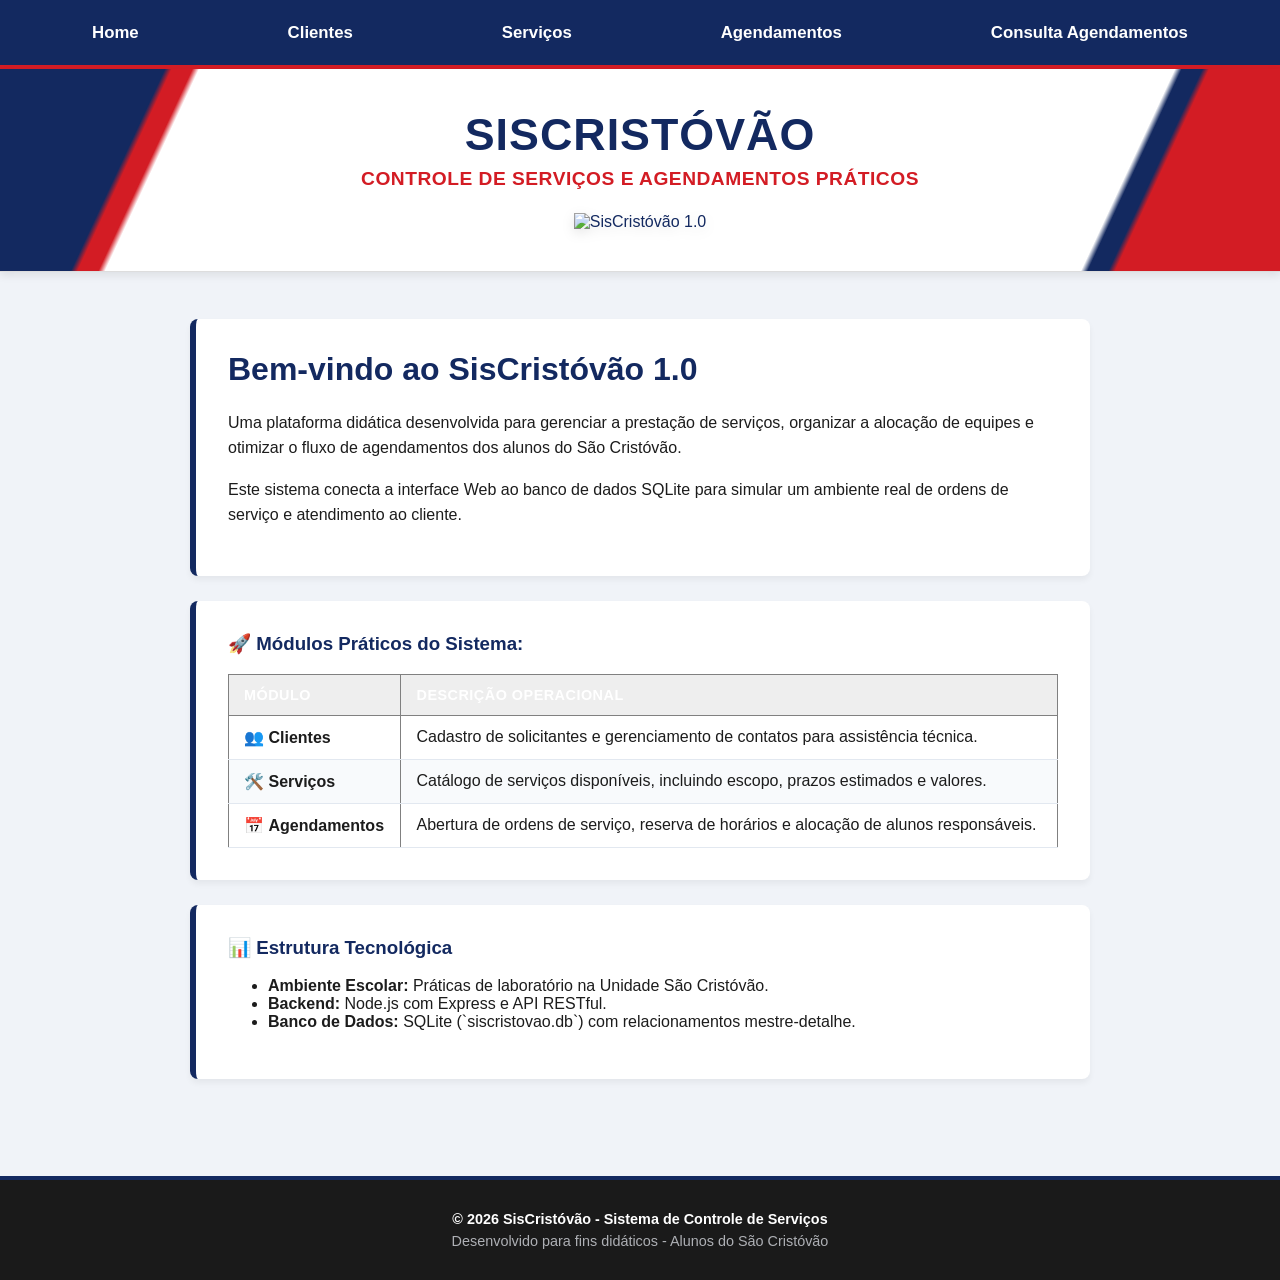
==== index.html @ ef63f464 "Add files via upload" ====
<!DOCTYPE html>
<html lang="pt-br">
<head>
    <meta charset="UTF-8">
    <link rel="stylesheet" href="estilo.css">
    <title>SisCristóvão - Home</title>
</head>
<body>
    <nav>
        <a href="index.html">Home</a>
        <a href="clientes.html">Clientes</a>
        <a href="servicos.html">Serviços</a>
        <a href="agendamentos.html">Agendamentos</a>
        <a href="consulta_agendamentos.html">Consulta Agendamentos</a>
    </nav>

    <header class="banner">
        <h1>SisCristóvão</h1>
        <p>Controle de Serviços e Agendamentos Práticos</p>
        <img src="imagens/banner.jtif" alt="SisCristóvão 1.0" width="300">
    </header>

    <div class="container">
        <div class="card">
            <h1>Bem-vindo ao SisCristóvão 1.0</h1>
            <p>Uma plataforma didática desenvolvida para gerenciar a prestação de serviços, organizar a alocação de equipes e otimizar o fluxo de agendamentos dos alunos do São Cristóvão.</p>
            
            <p>Este sistema conecta a interface Web ao banco de dados SQLite para simular um ambiente real de ordens de serviço e atendimento ao cliente.</p>
        </div>

        <div class="card" style="margin-top: 20px;">
            <h3>🚀 Módulos Práticos do Sistema:</h3>
            <table border="1" style="width:100%; border-collapse: collapse; margin-top: 10px;">
                <thead>
                    <tr style="background-color: #eee;">
                        <th>Módulo</th>
                        <th>Descrição Operacional</th>
                    </tr>
                </thead>
                <tbody>
                    <tr>
                        <td>👥 <strong>Clientes</strong></td>
                        <td>Cadastro de solicitantes e gerenciamento de contatos para assistência técnica.</td>
                    </tr>
                    <tr>
                        <td>🛠️ <strong>Serviços</strong></td>
                        <td>Catálogo de serviços disponíveis, incluindo escopo, prazos estimados e valores.</td>
                    </tr>
                    <tr>
                        <td>📅 <strong>Agendamentos</strong></td>
                        <td>Abertura de ordens de serviço, reserva de horários e alocação de alunos responsáveis.</td>
                    </tr>
                </tbody>
            </table>
        </div>

        <div class="card" style="margin-top: 20px;">
            <h3>📊 Estrutura Tecnológica</h3>
            <ul>
                <li><strong>Ambiente Escolar:</strong> Práticas de laboratório na Unidade São Cristóvão.</li>
                <li><strong>Backend:</strong> Node.js com Express e API RESTful.</li>
                <li><strong>Banco de Dados:</strong> SQLite (`siscristovao.db`) com relacionamentos mestre-detalhe.</li>
            </ul>
        </div>
    </div>

    <footer class="rodape">
        <div class="container-rodape">
            <p>&copy; 2026 SisCristóvão - Sistema de Controle de Serviços</p>
            <p>Desenvolvido para fins didáticos - Alunos do São Cristóvão</p>
        </div>
    </footer>
</body>
</html>
---- estilo.css ----
/* ==========================================================================
   PALETA DE CORES OFICIAL - COLÉGIO ESTADUAL SÃO CRISTÓVÃO
   ========================================================================== */
:root {
    --primary-blue: #132960;   /* Azul escuro do escudo e estruturas */
    --accent-red: #D31C24;     /* Vermelho vivo dos detalhes e textos */
    --bg-white: #FFFFFF;       /* Branco puro para blocos e destaques */
    --bg-light: #F0F3F8;       /* Cinza azulado bem claro para o fundo do site */
    --text-dark: #1C1C1C;      /* Cinza quase preto para melhor leitura */
    --text-muted: #555555;     /* Cinza médio para textos secundários */
}

/* ==========================================================================
   ESTRUTURA GERAL DA PÁGINA
   ========================================================================== */
body {
    font-family: 'Segoe UI', Tahoma, Geneva, Verdana, sans-serif;
    margin: 0;
    background-color: var(--bg-light);
    color: var(--text-dark);
    display: flex;
    flex-direction: column;
    min-height: 100vh;
}

/* O container principal estica para empurrar o rodapé para baixo */
.container {
    padding: 2rem 1rem;
    max-width: 900px;
    margin: 0 auto;
    flex: 1;
}

/* ==========================================================================
   MENU DE NAVEGAÇÃO (NAV) - Estilo Azul Escuro com Hover Vermelho
   ========================================================================== */
nav {
    background-color: var(--primary-blue);
    padding: 1.1rem;
    display: flex;
    justify-content: space-around;
    box-shadow: 0 4px 10px rgba(0, 0, 0, 0.15);
    border-bottom: 4px solid var(--accent-red); /* Faixa vermelha de destaque */
}

nav a {
    color: var(--bg-white);
    text-decoration: none;
    font-weight: bold;
    font-size: 1.05rem;
    padding: 5px 12px;
    border-radius: 4px;
    transition: all 0.3s ease;
}

nav a:hover {
    background-color: var(--accent-red);
    color: var(--bg-white);
}

/* ==========================================================================
   HEADER / BANNER PRINCIPAL (Inspirado fielmente no design da placa)
   ========================================================================== */
.banner {
    /* Base branca com as curvas geométricas vermelha e azul nas extremidades */
    background: 
        linear-gradient(115deg, var(--primary-blue) 12%, transparent 12.5%),
        linear-gradient(295deg, var(--accent-red) 12%, transparent 12.5%),
        linear-gradient(115deg, var(--accent-red) 14%, transparent 14.5%),
        linear-gradient(295deg, var(--primary-blue) 14%, transparent 14.5%),
        var(--bg-white);
    
    color: var(--primary-blue);
    padding: 40px 20px;
    text-align: center;
    box-shadow: 0 4px 8px rgba(0,0,0,0.08);
    margin-bottom: 15px;
    border-bottom: 1px solid #DDD;
}

.banner h1 {
    margin: 0;
    font-size: 2.8rem;
    font-weight: 800;
    text-transform: uppercase;
    letter-spacing: 1px;
    color: var(--primary-blue);
}

.banner p {
    margin: 8px 0;
    font-size: 1.2rem;
    font-weight: bold;
    color: var(--accent-red); /* O subtítulo imita a linha vermelha inferior da placa */
    text-transform: uppercase;
    letter-spacing: 0.5px;
}

.banner img {
    margin-top: 15px;
    max-width: 100%;
    height: auto;
    filter: drop-shadow(0px 4px 6px rgba(0,0,0,0.1));
}

/* ==========================================================================
   CARDS DE CONTEÚDO
   ========================================================================== */
.card {
    background: var(--bg-white);
    padding: 2rem;
    border-radius: 8px;
    box-shadow: 0 4px 6px rgba(0, 0, 0, 0.05);
    border-left: 6px solid var(--primary-blue); /* Detalhe azul na lateral esquerda */
    margin-bottom: 25px;
}

.card h1, .card h2, .card h3 {
    color: var(--primary-blue);
    margin-top: 0;
}

.card p {
    line-height: 1.6;
    color: var(--text-dark);
}

hr {
    border: 0;
    height: 1px;
    background: #E0E0E0;
    margin: 1.5rem 0;
}

/* ==========================================================================
   FORMULÁRIOS E INPUTS
   ========================================================================== */
input, select, button {
    width: 100%;
    padding: 0.85rem;
    margin: 0.6rem 0;
    border: 2px solid #CBD5E1;
    border-radius: 6px;
    box-sizing: border-box;
    font-size: 1rem;
    transition: all 0.3s ease;
}

input:focus, select:focus {
    outline: none;
    border-color: var(--primary-blue);
    box-shadow: 0 0 0 3px rgba(19, 41, 96, 0.15);
}

/* Botão Principal em Vermelho Destaque (Estilo Escolar) */
button, button[type="submit"] {
    background-color: var(--accent-red);
    color: var(--bg-white);
    font-weight: bold;
    border: none;
    cursor: pointer;
    text-transform: uppercase;
    letter-spacing: 0.5px;
    box-shadow: 0 3px 6px rgba(211, 28, 36, 0.2);
}

button:hover {
    background-color: #A81319; /* Vermelho um pouco mais escuro para o hover */
    transform: translateY(-1px);
    box-shadow: 0 4px 8px rgba(211, 28, 36, 0.3);
}

/* ==========================================================================
   TABELAS DE DADOS
   ========================================================================== */
table {
    width: 100%;
    border-collapse: collapse;
    margin-top: 1.2rem;
    background-color: var(--bg-white);
}

th, td {
    padding: 12px 15px;
    text-align: left;
}

thead tr {
    background-color: var(--primary-blue);
    color: var(--bg-white);
}

th {
    font-weight: 600;
    text-transform: uppercase;
    font-size: 0.9rem;
    letter-spacing: 0.5px;
}

tbody tr {
    border-bottom: 1px solid #E2E8F0;
    transition: background-color 0.2s ease;
}

/* Efeito zebra suave nas linhas da tabela */
tbody tr:nth-of-type(even) {
    background-color: #F8FAFC;
}

tbody tr:hover {
    background-color: #EDF2F7;
}

/* Botão de ação menor dentro das tabelas */
td button {
    padding: 6px 12px;
    font-size: 0.85rem;
    width: auto;
    margin: 0;
    background-color: var(--primary-blue);
}

td button:hover {
    background-color: #0A1738;
}

/* ==========================================================================
   RODAPÉ (FOOTER) - Estilo Dark Técnico
   ========================================================================== */
.rodape {
    background-color: #1A1A1A; /* Fundo cinza escuro grafite */
    color: #AEB0B5;
    text-align: center;
    padding: 25px 0;
    margin-top: 40px;
    width: 100%;
    border-top: 4px solid var(--primary-blue); /* Linha azul de fechamento */
}

.container-rodape p {
    margin: 6px 0;
    font-size: 0.9rem;
}

.container-rodape p:first-child {
    color: var(--bg-white);
    font-weight: bold;
}
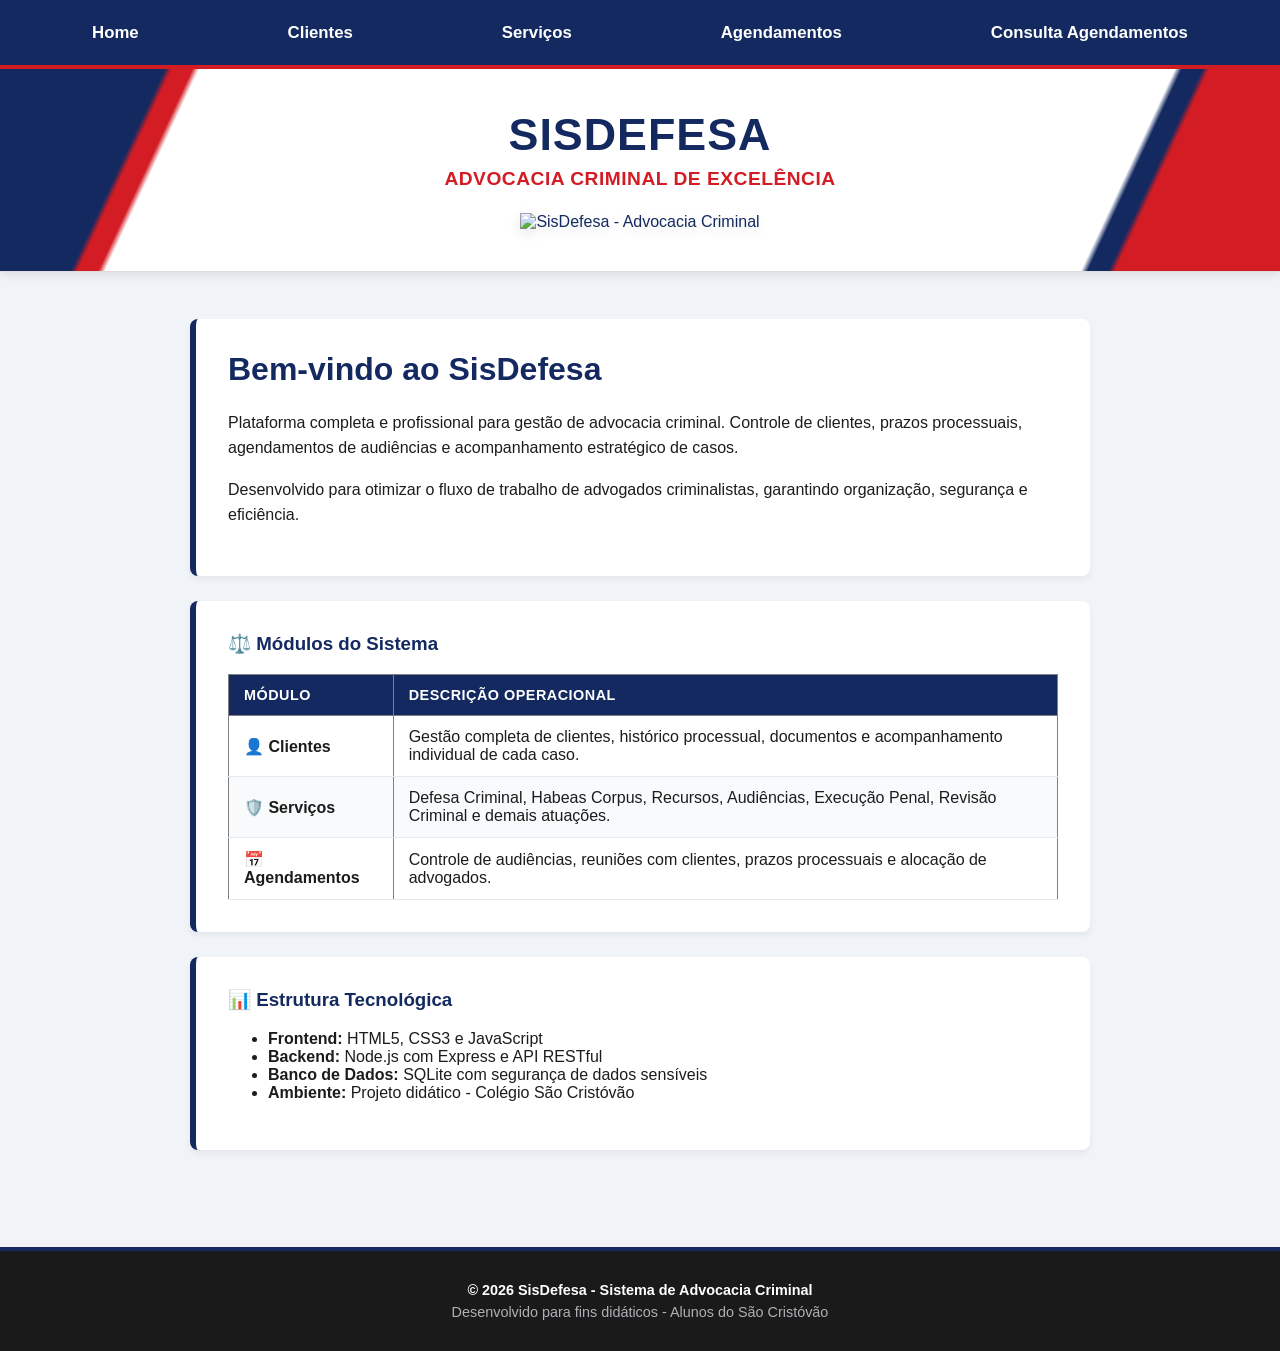
==== commit 35111213: "Update index.html" ====
--- a/index.html
+++ b/index.html
@@ -2,8 +2,10 @@
 <html lang="pt-br">
 <head>
     <meta charset="UTF-8">
+    <meta name="viewport" content="width=device-width, initial-scale=1.0">
+    <title>SisDefesa | Advocacia Criminal</title>
     <link rel="stylesheet" href="estilo.css">
-    <title>SisCristóvão - Home</title>
+    <link rel="stylesheet" href="https://cdnjs.cloudflare.com/ajax/libs/font-awesome/6.6.0/css/all.min.css">
 </head>
 <body>
     <nav>
@@ -15,60 +17,61 @@
     </nav>
 
     <header class="banner">
-        <h1>SisCristóvão</h1>
-        <p>Controle de Serviços e Agendamentos Práticos</p>
-        <img src="imagens/banner.jtif" alt="SisCristóvão 1.0" width="300">
+        <h1>SisDefesa</h1>
+        <p>Advocacia Criminal de Excelência</p>
+        <img src="imagens/banner.jpg" alt="SisDefesa - Advocacia Criminal" width="300">
     </header>
 
     <div class="container">
         <div class="card">
-            <h1>Bem-vindo ao SisCristóvão 1.0</h1>
-            <p>Uma plataforma didática desenvolvida para gerenciar a prestação de serviços, organizar a alocação de equipes e otimizar o fluxo de agendamentos dos alunos do São Cristóvão.</p>
+            <h1>Bem-vindo ao SisDefesa</h1>
+            <p>Plataforma completa e profissional para gestão de advocacia criminal. Controle de clientes, prazos processuais, agendamentos de audiências e acompanhamento estratégico de casos.</p>
             
-            <p>Este sistema conecta a interface Web ao banco de dados SQLite para simular um ambiente real de ordens de serviço e atendimento ao cliente.</p>
+            <p>Desenvolvido para otimizar o fluxo de trabalho de advogados criminalistas, garantindo organização, segurança e eficiência.</p>
         </div>
 
-        <div class="card" style="margin-top: 20px;">
-            <h3>🚀 Módulos Práticos do Sistema:</h3>
-            <table border="1" style="width:100%; border-collapse: collapse; margin-top: 10px;">
+        <div class="card">
+            <h3>⚖️ Módulos do Sistema</h3>
+            <table border="1">
                 <thead>
-                    <tr style="background-color: #eee;">
+                    <tr>
                         <th>Módulo</th>
                         <th>Descrição Operacional</th>
                     </tr>
                 </thead>
                 <tbody>
                     <tr>
-                        <td>👥 <strong>Clientes</strong></td>
-                        <td>Cadastro de solicitantes e gerenciamento de contatos para assistência técnica.</td>
+                        <td><strong>👤 Clientes</strong></td>
+                        <td>Gestão completa de clientes, histórico processual, documentos e acompanhamento individual de cada caso.</td>
                     </tr>
                     <tr>
-                        <td>🛠️ <strong>Serviços</strong></td>
-                        <td>Catálogo de serviços disponíveis, incluindo escopo, prazos estimados e valores.</td>
+                        <td><strong>🛡️ Serviços</strong></td>
+                        <td>Defesa Criminal, Habeas Corpus, Recursos, Audiências, Execução Penal, Revisão Criminal e demais atuações.</td>
                     </tr>
                     <tr>
-                        <td>📅 <strong>Agendamentos</strong></td>
-                        <td>Abertura de ordens de serviço, reserva de horários e alocação de alunos responsáveis.</td>
+                        <td><strong>📅 Agendamentos</strong></td>
+                        <td>Controle de audiências, reuniões com clientes, prazos processuais e alocação de advogados.</td>
                     </tr>
                 </tbody>
             </table>
         </div>
 
-        <div class="card" style="margin-top: 20px;">
+        <div class="card">
             <h3>📊 Estrutura Tecnológica</h3>
             <ul>
-                <li><strong>Ambiente Escolar:</strong> Práticas de laboratório na Unidade São Cristóvão.</li>
-                <li><strong>Backend:</strong> Node.js com Express e API RESTful.</li>
-                <li><strong>Banco de Dados:</strong> SQLite (`siscristovao.db`) com relacionamentos mestre-detalhe.</li>
+                <li><strong>Frontend:</strong> HTML5, CSS3 e JavaScript</li>
+                <li><strong>Backend:</strong> Node.js com Express e API RESTful</li>
+                <li><strong>Banco de Dados:</strong> SQLite com segurança de dados sensíveis</li>
+                <li><strong>Ambiente:</strong> Projeto didático - Colégio São Cristóvão</li>
             </ul>
         </div>
     </div>
 
     <footer class="rodape">
         <div class="container-rodape">
-            <p>&copy; 2026 SisCristóvão - Sistema de Controle de Serviços</p>
+            <p>&copy; 2026 SisDefesa - Sistema de Advocacia Criminal</p>
             <p>Desenvolvido para fins didáticos - Alunos do São Cristóvão</p>
         </div>
     </footer>
 </body>
-</html>+</html>
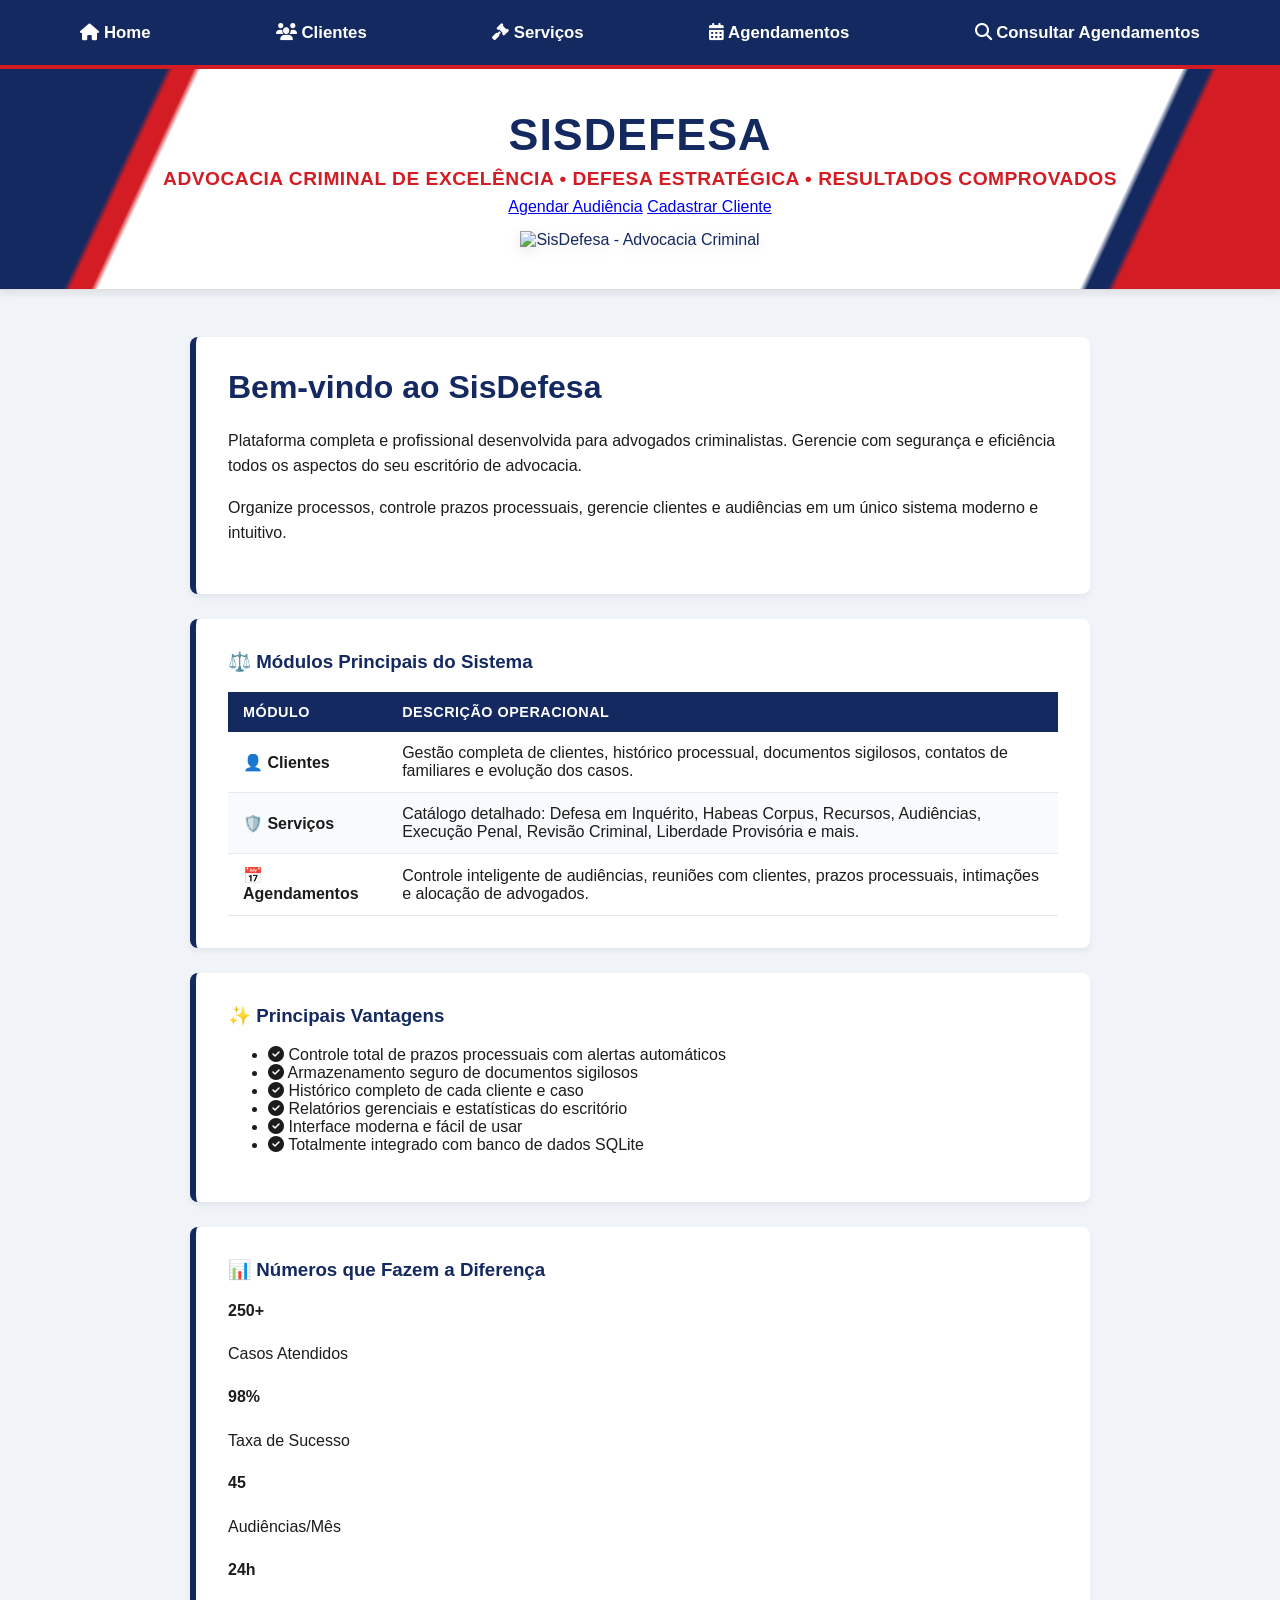
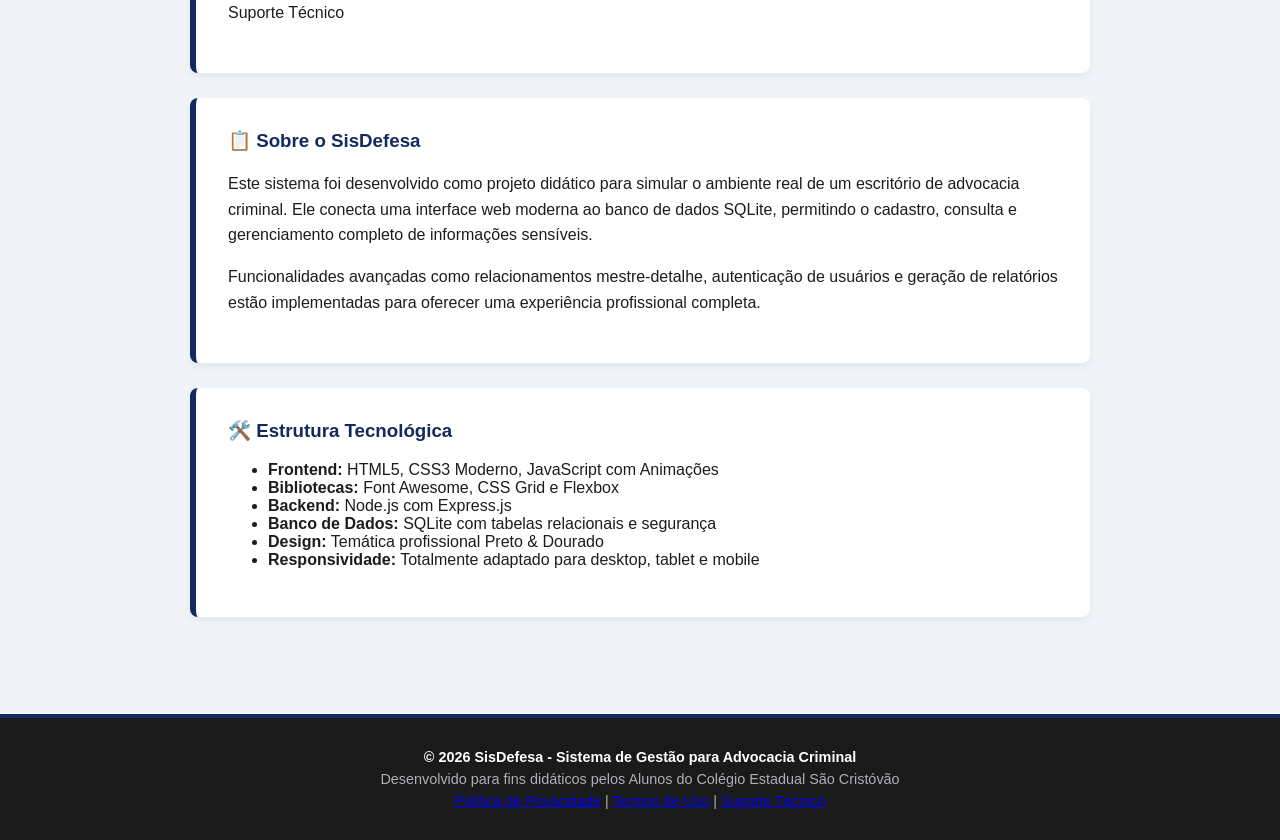
==== commit ac2e6a31: "Update index.html" ====
--- a/index.html
+++ b/index.html
@@ -3,36 +3,45 @@
 <head>
     <meta charset="UTF-8">
     <meta name="viewport" content="width=device-width, initial-scale=1.0">
-    <title>SisDefesa | Advocacia Criminal</title>
+    <meta name="description" content="SisDefesa - Sistema profissional de gestão para advocacia criminal. Controle de clientes, prazos e audiências.">
+    <title>SisDefesa | Advocacia Criminal Estratégica</title>
     <link rel="stylesheet" href="estilo.css">
     <link rel="stylesheet" href="https://cdnjs.cloudflare.com/ajax/libs/font-awesome/6.6.0/css/all.min.css">
+    <script src="script.js" defer></script>
 </head>
 <body>
     <nav>
-        <a href="index.html">Home</a>
-        <a href="clientes.html">Clientes</a>
-        <a href="servicos.html">Serviços</a>
-        <a href="agendamentos.html">Agendamentos</a>
-        <a href="consulta_agendamentos.html">Consulta Agendamentos</a>
+        <a href="index.html"><i class="fas fa-home"></i> Home</a>
+        <a href="clientes.html"><i class="fas fa-users"></i> Clientes</a>
+        <a href="servicos.html"><i class="fas fa-gavel"></i> Serviços</a>
+        <a href="agendamentos.html"><i class="fas fa-calendar-alt"></i> Agendamentos</a>
+        <a href="consulta_agendamentos.html"><i class="fas fa-search"></i> Consultar Agendamentos</a>
     </nav>
 
     <header class="banner">
-        <h1>SisDefesa</h1>
-        <p>Advocacia Criminal de Excelência</p>
-        <img src="imagens/banner.jpg" alt="SisDefesa - Advocacia Criminal" width="300">
+        <div class="banner-overlay">
+            <h1>SisDefesa</h1>
+            <p class="slogan">Advocacia Criminal de Excelência • Defesa Estratégica • Resultados Comprovados</p>
+            <div class="banner-buttons">
+                <a href="agendamentos.html" class="btn-primary">Agendar Audiência</a>
+                <a href="clientes.html" class="btn-secondary">Cadastrar Cliente</a>
+            </div>
+        </div>
+        <img src="imagens/banner.jpg" alt="SisDefesa - Advocacia Criminal" class="banner-img">
     </header>
 
     <div class="container">
+        <!-- Seção de Boas-Vindas -->
         <div class="card">
             <h1>Bem-vindo ao SisDefesa</h1>
-            <p>Plataforma completa e profissional para gestão de advocacia criminal. Controle de clientes, prazos processuais, agendamentos de audiências e acompanhamento estratégico de casos.</p>
-            
-            <p>Desenvolvido para otimizar o fluxo de trabalho de advogados criminalistas, garantindo organização, segurança e eficiência.</p>
+            <p>Plataforma completa e profissional desenvolvida para advogados criminalistas. Gerencie com segurança e eficiência todos os aspectos do seu escritório de advocacia.</p>
+            <p>Organize processos, controle prazos processuais, gerencie clientes e audiências em um único sistema moderno e intuitivo.</p>
         </div>
 
+        <!-- Módulos do Sistema -->
         <div class="card">
-            <h3>⚖️ Módulos do Sistema</h3>
-            <table border="1">
+            <h3>⚖️ Módulos Principais do Sistema</h3>
+            <table>
                 <thead>
                     <tr>
                         <th>Módulo</th>
@@ -42,35 +51,86 @@
                 <tbody>
                     <tr>
                         <td><strong>👤 Clientes</strong></td>
-                        <td>Gestão completa de clientes, histórico processual, documentos e acompanhamento individual de cada caso.</td>
+                        <td>Gestão completa de clientes, histórico processual, documentos sigilosos, contatos de familiares e evolução dos casos.</td>
                     </tr>
                     <tr>
                         <td><strong>🛡️ Serviços</strong></td>
-                        <td>Defesa Criminal, Habeas Corpus, Recursos, Audiências, Execução Penal, Revisão Criminal e demais atuações.</td>
+                        <td>Catálogo detalhado: Defesa em Inquérito, Habeas Corpus, Recursos, Audiências, Execução Penal, Revisão Criminal, Liberdade Provisória e mais.</td>
                     </tr>
                     <tr>
                         <td><strong>📅 Agendamentos</strong></td>
-                        <td>Controle de audiências, reuniões com clientes, prazos processuais e alocação de advogados.</td>
+                        <td>Controle inteligente de audiências, reuniões com clientes, prazos processuais, intimações e alocação de advogados.</td>
                     </tr>
                 </tbody>
             </table>
         </div>
 
+        <!-- Benefícios -->
         <div class="card">
-            <h3>📊 Estrutura Tecnológica</h3>
-            <ul>
-                <li><strong>Frontend:</strong> HTML5, CSS3 e JavaScript</li>
-                <li><strong>Backend:</strong> Node.js com Express e API RESTful</li>
-                <li><strong>Banco de Dados:</strong> SQLite com segurança de dados sensíveis</li>
-                <li><strong>Ambiente:</strong> Projeto didático - Colégio São Cristóvão</li>
+            <h3>✨ Principais Vantagens</h3>
+            <ul class="benefits-list">
+                <li><i class="fas fa-check-circle"></i> Controle total de prazos processuais com alertas automáticos</li>
+                <li><i class="fas fa-check-circle"></i> Armazenamento seguro de documentos sigilosos</li>
+                <li><i class="fas fa-check-circle"></i> Histórico completo de cada cliente e caso</li>
+                <li><i class="fas fa-check-circle"></i> Relatórios gerenciais e estatísticas do escritório</li>
+                <li><i class="fas fa-check-circle"></i> Interface moderna e fácil de usar</li>
+                <li><i class="fas fa-check-circle"></i> Totalmente integrado com banco de dados SQLite</li>
+            </ul>
+        </div>
+
+        <!-- Estatísticas -->
+        <div class="card stats-card">
+            <h3>📊 Números que Fazem a Diferença</h3>
+            <div class="stats-grid">
+                <div class="stat-item">
+                    <h4>250+</h4>
+                    <p>Casos Atendidos</p>
+                </div>
+                <div class="stat-item">
+                    <h4>98%</h4>
+                    <p>Taxa de Sucesso</p>
+                </div>
+                <div class="stat-item">
+                    <h4>45</h4>
+                    <p>Audiências/Mês</p>
+                </div>
+                <div class="stat-item">
+                    <h4>24h</h4>
+                    <p>Suporte Técnico</p>
+                </div>
+            </div>
+        </div>
+
+        <!-- Sobre o Projeto -->
+        <div class="card">
+            <h3>📋 Sobre o SisDefesa</h3>
+            <p>Este sistema foi desenvolvido como projeto didático para simular o ambiente real de um escritório de advocacia criminal. Ele conecta uma interface web moderna ao banco de dados SQLite, permitindo o cadastro, consulta e gerenciamento completo de informações sensíveis.</p>
+            <p>Funcionalidades avançadas como relacionamentos mestre-detalhe, autenticação de usuários e geração de relatórios estão implementadas para oferecer uma experiência profissional completa.</p>
+        </div>
+
+        <!-- Estrutura Tecnológica -->
+        <div class="card">
+            <h3>🛠️ Estrutura Tecnológica</h3>
+            <ul class="tech-list">
+                <li><strong>Frontend:</strong> HTML5, CSS3 Moderno, JavaScript com Animações</li>
+                <li><strong>Bibliotecas:</strong> Font Awesome, CSS Grid e Flexbox</li>
+                <li><strong>Backend:</strong> Node.js com Express.js</li>
+                <li><strong>Banco de Dados:</strong> SQLite com tabelas relacionais e segurança</li>
+                <li><strong>Design:</strong> Temática profissional Preto & Dourado</li>
+                <li><strong>Responsividade:</strong> Totalmente adaptado para desktop, tablet e mobile</li>
             </ul>
         </div>
     </div>
 
     <footer class="rodape">
         <div class="container-rodape">
-            <p>&copy; 2026 SisDefesa - Sistema de Advocacia Criminal</p>
-            <p>Desenvolvido para fins didáticos - Alunos do São Cristóvão</p>
+            <p>&copy; 2026 SisDefesa - Sistema de Gestão para Advocacia Criminal</p>
+            <p>Desenvolvido para fins didáticos pelos Alunos do Colégio Estadual São Cristóvão</p>
+            <p class="footer-links">
+                <a href="#">Política de Privacidade</a> | 
+                <a href="#">Termos de Uso</a> | 
+                <a href="#">Suporte Técnico</a>
+            </p>
         </div>
     </footer>
 </body>
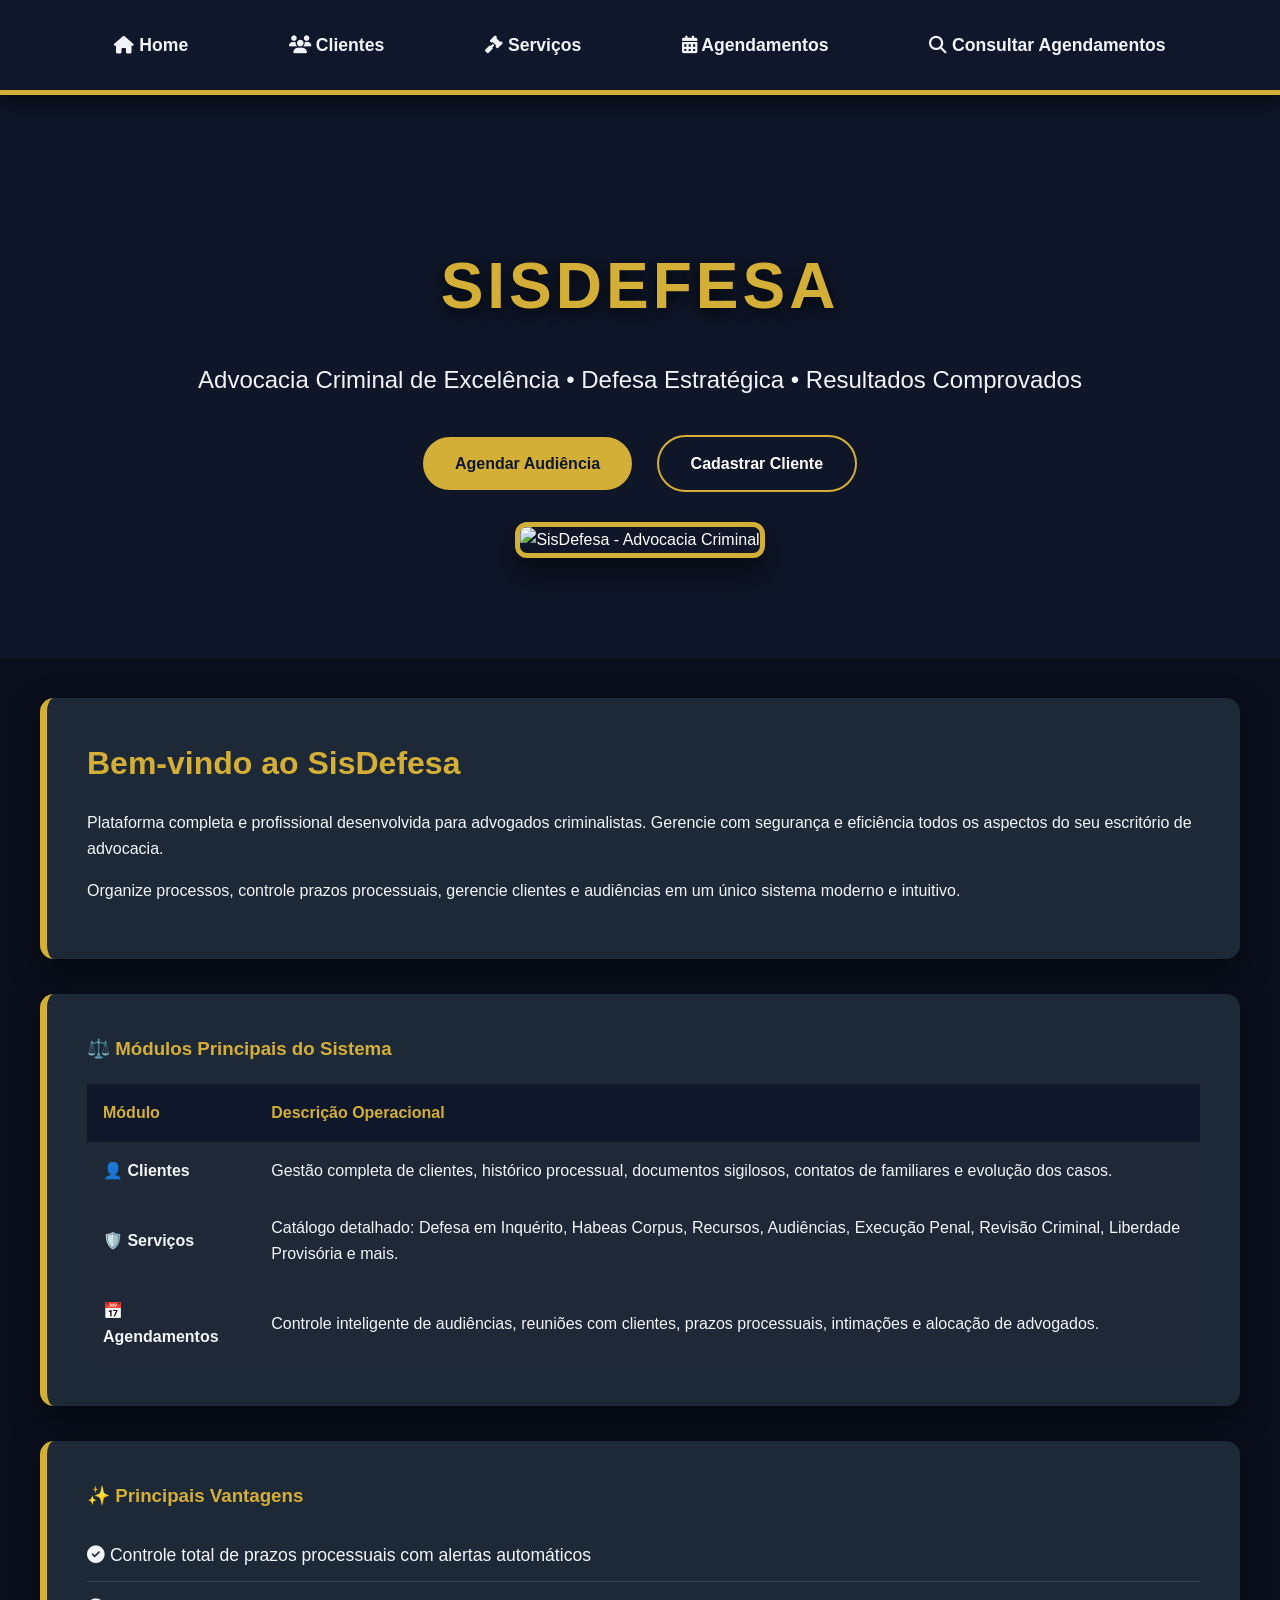
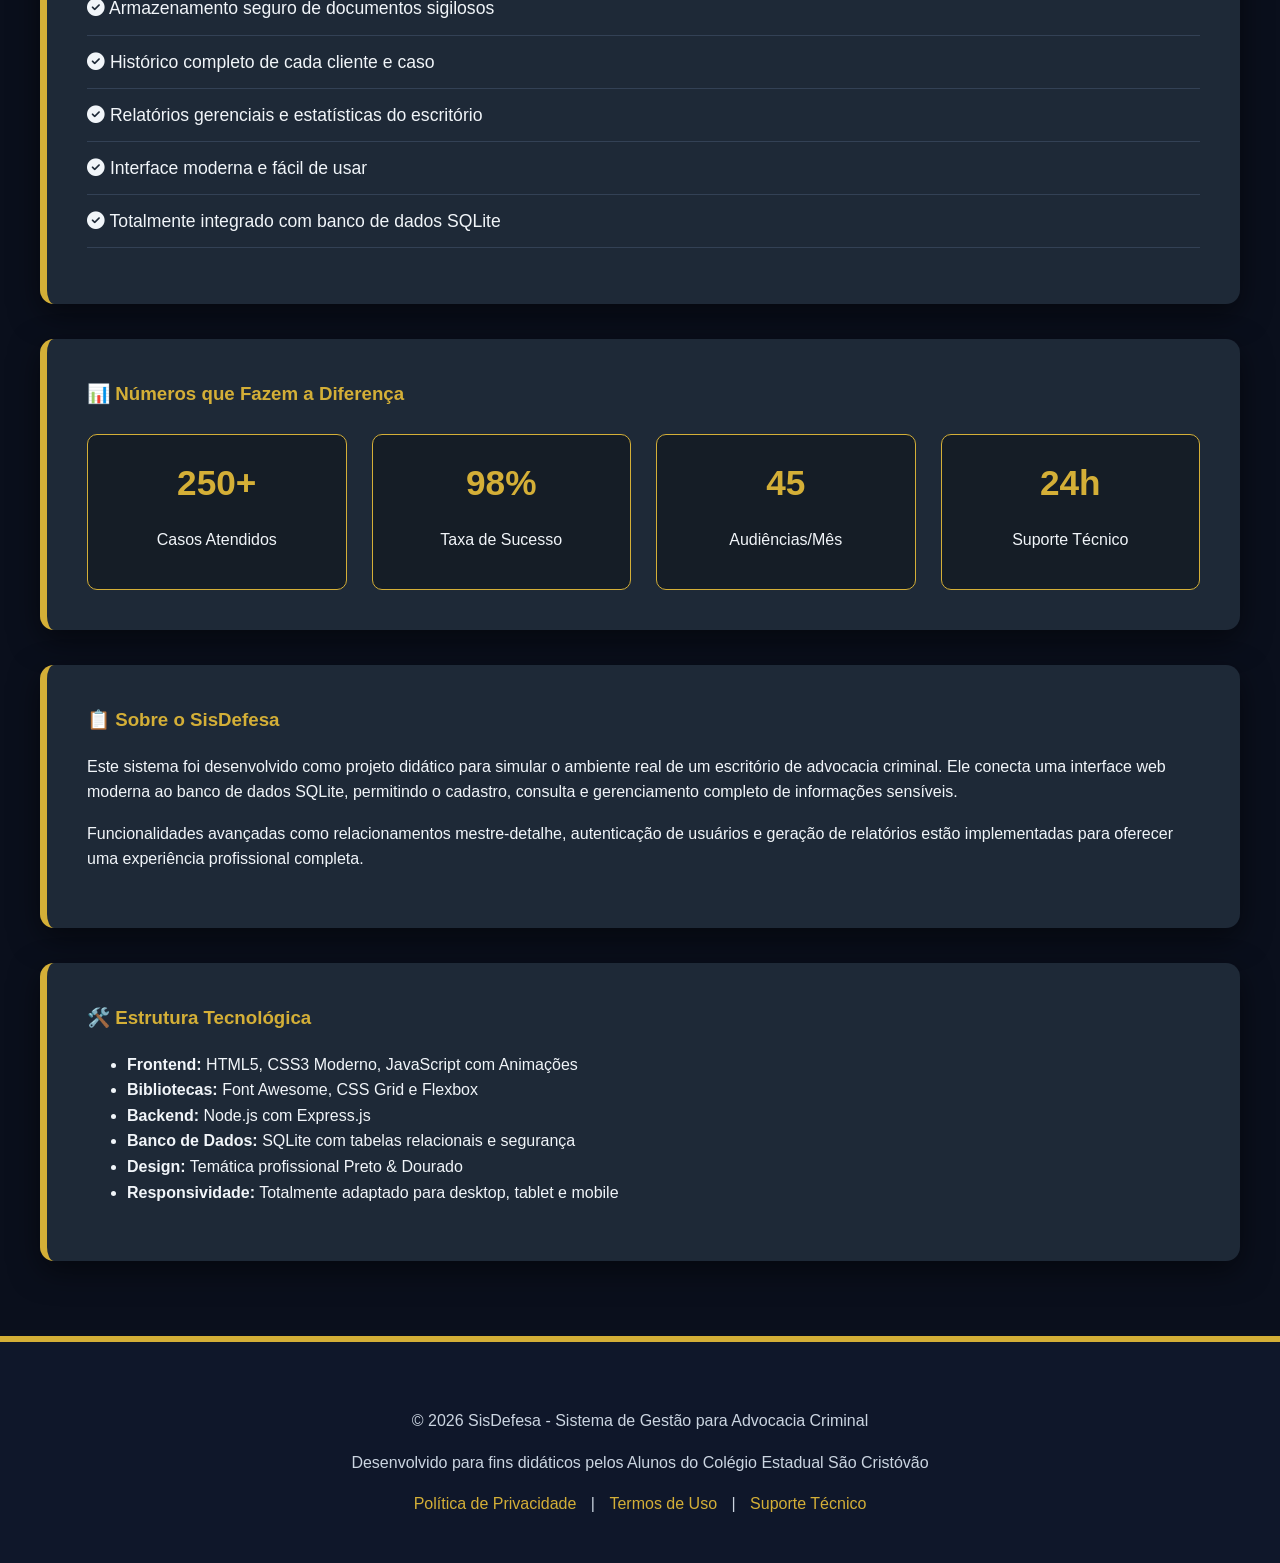
==== commit 2a26a14b: "Update index.html" ====
--- a/index.html
+++ b/index.html
@@ -7,7 +7,7 @@
     <title>SisDefesa | Advocacia Criminal Estratégica</title>
     <link rel="stylesheet" href="estilo.css">
     <link rel="stylesheet" href="https://cdnjs.cloudflare.com/ajax/libs/font-awesome/6.6.0/css/all.min.css">
-    <script src="script.js" defer></script>
+    <script src="server.js" defer></script>
 </head>
 <body>
     <nav>
--- a/estilo.css
+++ b/estilo.css
@@ -1,248 +1,243 @@
 /* ==========================================================================
-   PALETA DE CORES OFICIAL - COLÉGIO ESTADUAL SÃO CRISTÓVÃO
+   PALETA DE CORES - ADVOCACIA CRIMINAL (PRETO E DOURADO)
    ========================================================================== */
 :root {
-    --primary-blue: #132960;   /* Azul escuro do escudo e estruturas */
-    --accent-red: #D31C24;     /* Vermelho vivo dos detalhes e textos */
-    --bg-white: #FFFFFF;       /* Branco puro para blocos e destaques */
-    --bg-light: #F0F3F8;       /* Cinza azulado bem claro para o fundo do site */
-    --text-dark: #1C1C1C;      /* Cinza quase preto para melhor leitura */
-    --text-muted: #555555;     /* Cinza médio para textos secundários */
-}
-
-/* ==========================================================================
-   ESTRUTURA GERAL DA PÁGINA
+    --primary-black: #0F172A;
+    --gold: #D4AF37;
+    --gold-dark: #B8972E;
+    --dark-gray: #1E2937;
+    --text-light: #F1F5F9;
+    --text-muted: #CBD5E1;
+    --accent: #EAB308;
+}
+
+/* ==========================================================================
+   ESTRUTURA GERAL
    ========================================================================== */
 body {
     font-family: 'Segoe UI', Tahoma, Geneva, Verdana, sans-serif;
     margin: 0;
-    background-color: var(--bg-light);
-    color: var(--text-dark);
+    background-color: #0A0F1C;
+    color: var(--text-light);
     display: flex;
     flex-direction: column;
     min-height: 100vh;
-}
-
-/* O container principal estica para empurrar o rodapé para baixo */
+    line-height: 1.6;
+}
+
 .container {
-    padding: 2rem 1rem;
+    padding: 2.5rem 1.5rem;
+    max-width: 1200px;
+    margin: 0 auto;
+    flex: 1;
+}
+
+/* ==========================================================================
+   NAVEGAÇÃO
+   ========================================================================== */
+nav {
+    background-color: var(--primary-black);
+    padding: 1.3rem 5%;
+    display: flex;
+    justify-content: space-around;
+    align-items: center;
+    box-shadow: 0 6px 20px rgba(0, 0, 0, 0.7);
+    border-bottom: 5px solid var(--gold);
+    position: sticky;
+    top: 0;
+    z-index: 1000;
+}
+
+nav a {
+    color: var(--text-light);
+    text-decoration: none;
+    font-weight: 600;
+    font-size: 1.1rem;
+    padding: 10px 18px;
+    border-radius: 8px;
+    transition: all 0.4s ease;
+}
+
+nav a:hover {
+    background-color: var(--gold);
+    color: var(--primary-black);
+    transform: translateY(-3px);
+}
+
+/* ==========================================================================
+   BANNER
+   ========================================================================== */
+.banner {
+    background: linear-gradient(rgba(15, 23, 42, 0.88), rgba(15, 23, 42, 0.88)), 
+                url('imagens/banner.jpg') center/cover no-repeat;
+    color: white;
+    padding: 140px 20px 100px;
+    text-align: center;
+    position: relative;
+    overflow: hidden;
+}
+
+.banner-overlay {
     max-width: 900px;
     margin: 0 auto;
-    flex: 1;
-}
-
-/* ==========================================================================
-   MENU DE NAVEGAÇÃO (NAV) - Estilo Azul Escuro com Hover Vermelho
-   ========================================================================== */
-nav {
-    background-color: var(--primary-blue);
-    padding: 1.1rem;
-    display: flex;
-    justify-content: space-around;
-    box-shadow: 0 4px 10px rgba(0, 0, 0, 0.15);
-    border-bottom: 4px solid var(--accent-red); /* Faixa vermelha de destaque */
-}
-
-nav a {
-    color: var(--bg-white);
+    z-index: 2;
+}
+
+.banner h1 {
+    font-size: 4rem;
+    font-weight: 900;
+    text-transform: uppercase;
+    letter-spacing: 4px;
+    color: var(--gold);
+    margin: 0 0 20px 0;
+    text-shadow: 0 5px 15px rgba(0,0,0,0.8);
+}
+
+.slogan {
+    font-size: 1.5rem;
+    margin-bottom: 35px;
+    color: var(--text-light);
+}
+
+.banner-buttons {
+    margin-top: 30px;
+}
+
+.btn-primary, .btn-secondary {
+    padding: 14px 32px;
+    margin: 0 10px;
+    border-radius: 50px;
+    font-weight: bold;
     text-decoration: none;
-    font-weight: bold;
-    font-size: 1.05rem;
-    padding: 5px 12px;
-    border-radius: 4px;
-    transition: all 0.3s ease;
-}
-
-nav a:hover {
-    background-color: var(--accent-red);
-    color: var(--bg-white);
-}
-
-/* ==========================================================================
-   HEADER / BANNER PRINCIPAL (Inspirado fielmente no design da placa)
-   ========================================================================== */
-.banner {
-    /* Base branca com as curvas geométricas vermelha e azul nas extremidades */
-    background: 
-        linear-gradient(115deg, var(--primary-blue) 12%, transparent 12.5%),
-        linear-gradient(295deg, var(--accent-red) 12%, transparent 12.5%),
-        linear-gradient(115deg, var(--accent-red) 14%, transparent 14.5%),
-        linear-gradient(295deg, var(--primary-blue) 14%, transparent 14.5%),
-        var(--bg-white);
-    
-    color: var(--primary-blue);
-    padding: 40px 20px;
+    display: inline-block;
+    transition: all 0.4s;
+}
+
+.btn-primary {
+    background: var(--gold);
+    color: var(--primary-black);
+}
+
+.btn-secondary {
+    background: transparent;
+    color: white;
+    border: 2px solid var(--gold);
+}
+
+.btn-primary:hover {
+    background: #f0c14d;
+    transform: scale(1.05);
+}
+
+.banner-img {
+    max-width: 320px;
+    margin: 30px auto 0;
+    border: 5px solid var(--gold);
+    border-radius: 12px;
+    box-shadow: 0 15px 30px rgba(0,0,0,0.6);
+}
+
+/* ==========================================================================
+   CARDS E CONTEÚDO
+   ========================================================================== */
+.card {
+    background: var(--dark-gray);
+    padding: 2.5rem;
+    border-radius: 14px;
+    box-shadow: 0 10px 30px rgba(0, 0, 0, 0.5);
+    border-left: 7px solid var(--gold);
+    margin-bottom: 35px;
+    transition: all 0.5s ease;
+}
+
+.card:hover {
+    transform: translateY(-10px);
+    box-shadow: 0 15px 35px rgba(212, 175, 55, 0.15);
+}
+
+.card h1, .card h3 {
+    color: var(--gold);
+    margin-top: 0;
+}
+
+/* Lista de Benefícios */
+.benefits-list {
+    list-style: none;
+    padding: 0;
+}
+
+.benefits-list li {
+    padding: 12px 0;
+    border-bottom: 1px solid #334155;
+    font-size: 1.1rem;
+}
+
+/* Estatísticas */
+.stats-grid {
+    display: grid;
+    grid-template-columns: repeat(auto-fit, minmax(180px, 1fr));
+    gap: 25px;
+    margin-top: 25px;
+}
+
+.stat-item {
     text-align: center;
-    box-shadow: 0 4px 8px rgba(0,0,0,0.08);
-    margin-bottom: 15px;
-    border-bottom: 1px solid #DDD;
-}
-
-.banner h1 {
+    background: rgba(0,0,0,0.3);
+    padding: 20px;
+    border-radius: 10px;
+    border: 1px solid var(--gold);
+}
+
+.stat-item h4 {
+    font-size: 2.2rem;
+    color: var(--gold);
     margin: 0;
-    font-size: 2.8rem;
-    font-weight: 800;
-    text-transform: uppercase;
-    letter-spacing: 1px;
-    color: var(--primary-blue);
-}
-
-.banner p {
-    margin: 8px 0;
-    font-size: 1.2rem;
-    font-weight: bold;
-    color: var(--accent-red); /* O subtítulo imita a linha vermelha inferior da placa */
-    text-transform: uppercase;
-    letter-spacing: 0.5px;
-}
-
-.banner img {
-    margin-top: 15px;
-    max-width: 100%;
-    height: auto;
-    filter: drop-shadow(0px 4px 6px rgba(0,0,0,0.1));
-}
-
-/* ==========================================================================
-   CARDS DE CONTEÚDO
-   ========================================================================== */
-.card {
-    background: var(--bg-white);
-    padding: 2rem;
-    border-radius: 8px;
-    box-shadow: 0 4px 6px rgba(0, 0, 0, 0.05);
-    border-left: 6px solid var(--primary-blue); /* Detalhe azul na lateral esquerda */
-    margin-bottom: 25px;
-}
-
-.card h1, .card h2, .card h3 {
-    color: var(--primary-blue);
-    margin-top: 0;
-}
-
-.card p {
-    line-height: 1.6;
-    color: var(--text-dark);
-}
-
-hr {
-    border: 0;
-    height: 1px;
-    background: #E0E0E0;
-    margin: 1.5rem 0;
-}
-
-/* ==========================================================================
-   FORMULÁRIOS E INPUTS
-   ========================================================================== */
-input, select, button {
-    width: 100%;
-    padding: 0.85rem;
-    margin: 0.6rem 0;
-    border: 2px solid #CBD5E1;
-    border-radius: 6px;
-    box-sizing: border-box;
-    font-size: 1rem;
-    transition: all 0.3s ease;
-}
-
-input:focus, select:focus {
-    outline: none;
-    border-color: var(--primary-blue);
-    box-shadow: 0 0 0 3px rgba(19, 41, 96, 0.15);
-}
-
-/* Botão Principal em Vermelho Destaque (Estilo Escolar) */
-button, button[type="submit"] {
-    background-color: var(--accent-red);
-    color: var(--bg-white);
-    font-weight: bold;
-    border: none;
-    cursor: pointer;
-    text-transform: uppercase;
-    letter-spacing: 0.5px;
-    box-shadow: 0 3px 6px rgba(211, 28, 36, 0.2);
-}
-
-button:hover {
-    background-color: #A81319; /* Vermelho um pouco mais escuro para o hover */
-    transform: translateY(-1px);
-    box-shadow: 0 4px 8px rgba(211, 28, 36, 0.3);
-}
-
-/* ==========================================================================
-   TABELAS DE DADOS
+}
+
+/* ==========================================================================
+   TABELAS
    ========================================================================== */
 table {
     width: 100%;
     border-collapse: collapse;
-    margin-top: 1.2rem;
-    background-color: var(--bg-white);
+    margin-top: 20px;
+    background: rgba(30, 41, 55, 0.7);
 }
 
 th, td {
-    padding: 12px 15px;
+    padding: 16px;
     text-align: left;
 }
 
 thead tr {
-    background-color: var(--primary-blue);
-    color: var(--bg-white);
-}
-
-th {
-    font-weight: 600;
-    text-transform: uppercase;
-    font-size: 0.9rem;
-    letter-spacing: 0.5px;
-}
-
-tbody tr {
-    border-bottom: 1px solid #E2E8F0;
-    transition: background-color 0.2s ease;
-}
-
-/* Efeito zebra suave nas linhas da tabela */
-tbody tr:nth-of-type(even) {
-    background-color: #F8FAFC;
+    background: var(--primary-black);
+    color: var(--gold);
 }
 
 tbody tr:hover {
-    background-color: #EDF2F7;
-}
-
-/* Botão de ação menor dentro das tabelas */
-td button {
-    padding: 6px 12px;
-    font-size: 0.85rem;
-    width: auto;
-    margin: 0;
-    background-color: var(--primary-blue);
-}
-
-td button:hover {
-    background-color: #0A1738;
-}
-
-/* ==========================================================================
-   RODAPÉ (FOOTER) - Estilo Dark Técnico
+    background-color: rgba(212, 175, 55, 0.12);
+}
+
+/* ==========================================================================
+   RODAPÉ
    ========================================================================== */
 .rodape {
-    background-color: #1A1A1A; /* Fundo cinza escuro grafite */
-    color: #AEB0B5;
+    background: var(--primary-black);
+    color: var(--text-muted);
     text-align: center;
-    padding: 25px 0;
-    margin-top: 40px;
-    width: 100%;
-    border-top: 4px solid var(--primary-blue); /* Linha azul de fechamento */
-}
-
-.container-rodape p {
-    margin: 6px 0;
-    font-size: 0.9rem;
-}
-
-.container-rodape p:first-child {
-    color: var(--bg-white);
-    font-weight: bold;
-}+    padding: 50px 20px 30px;
+    margin-top: auto;
+    border-top: 6px solid var(--gold);
+}
+
+.footer-links a {
+    color: var(--gold);
+    margin: 0 10px;
+    text-decoration: none;
+}
+
+/* Responsividade */
+@media (max-width: 768px) {
+    .banner h1 { font-size: 2.8rem; }
+    nav { flex-direction: column; gap: 10px; }
+}
